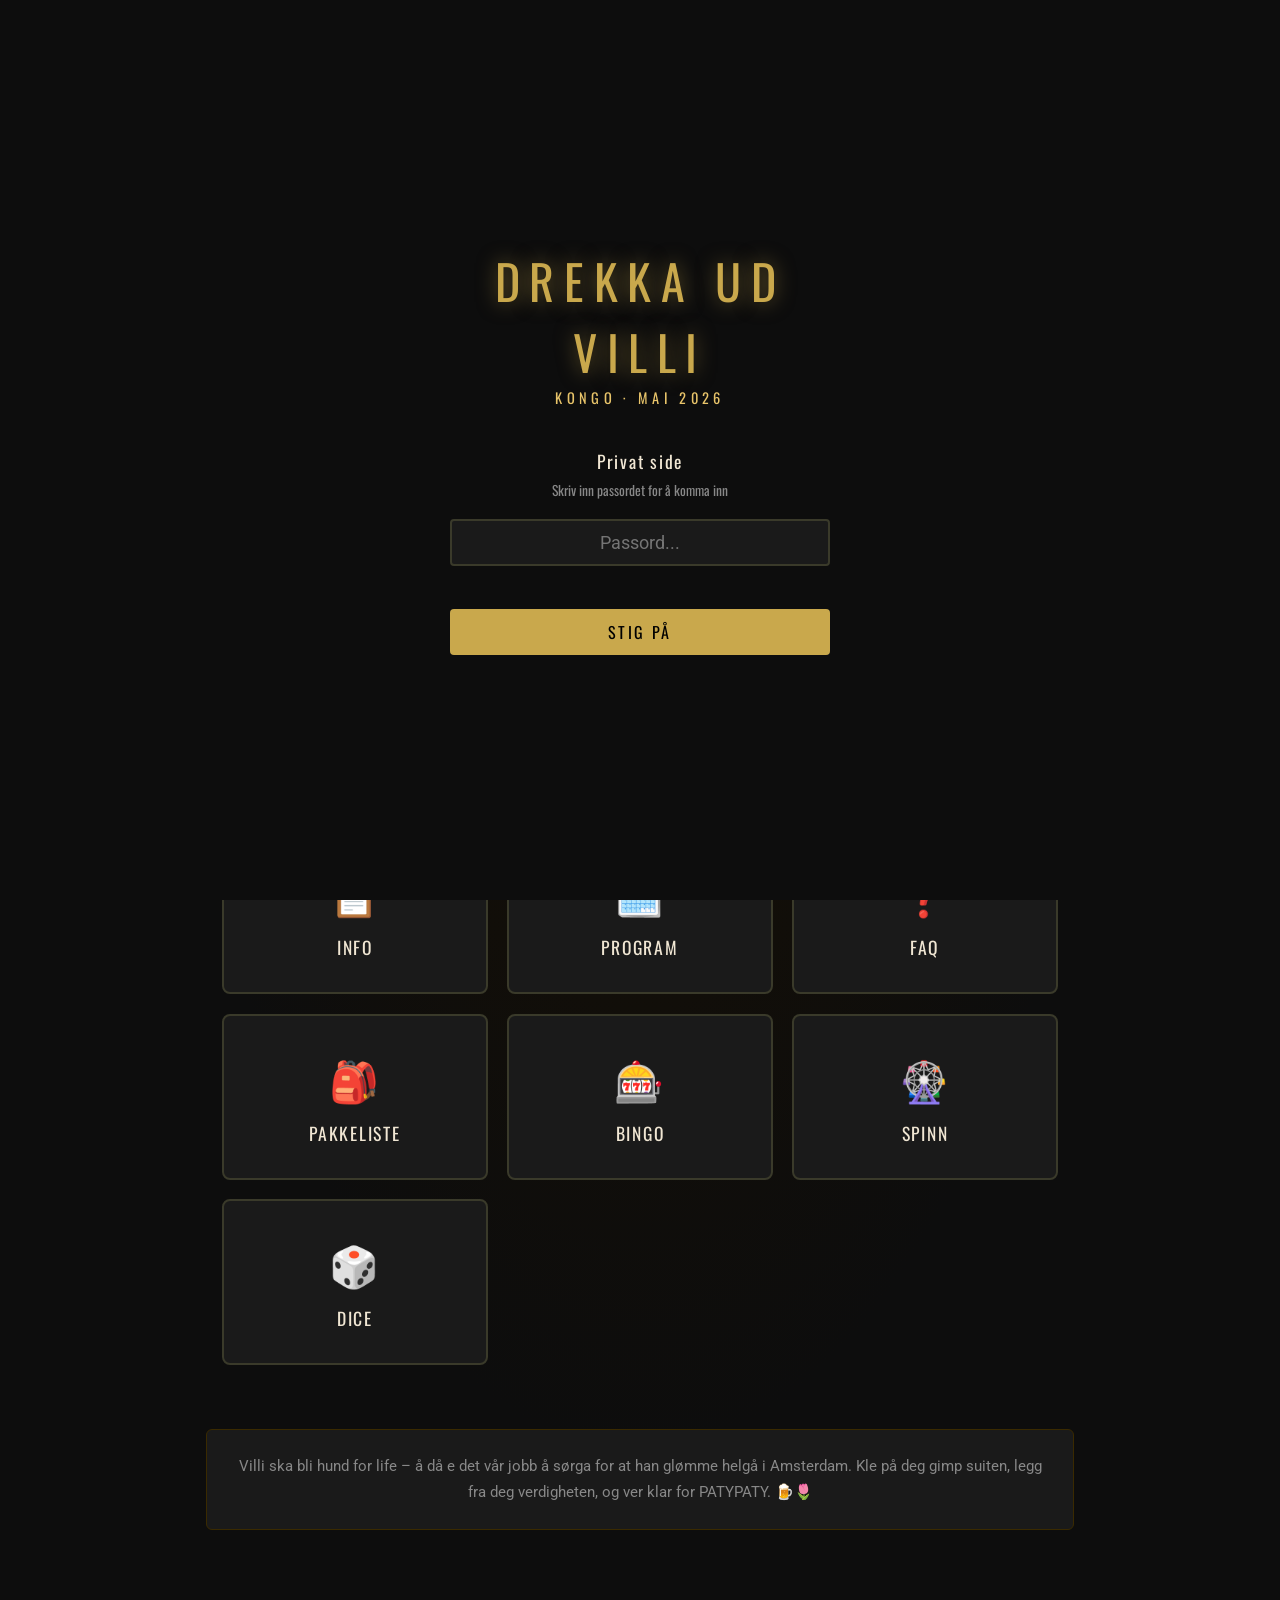
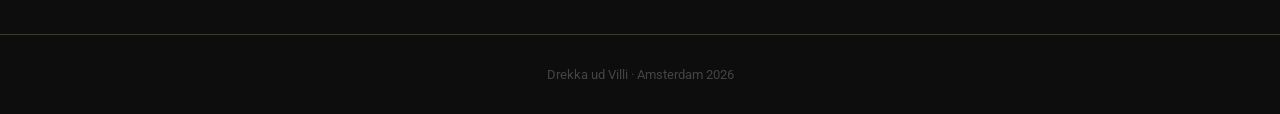
==== index.html @ 0e735f89 "minor tweaks" ====
<!DOCTYPE html>
<html lang="no">
<head>
  <meta charset="UTF-8" />
  <meta name="viewport" content="width=device-width, initial-scale=1.0" />
  <title>Drekka ud Villi</title>
  <link rel="stylesheet" href="style.css" />
</head>
<body>

<header class="site-header">
  <a href="index.html" class="logo-title">Drekka ud Villi</a>
  <div class="logo-subtitle">Amsterdam &nbsp;·&nbsp; April 2026</div>
</header>

<nav>
  <a href="info.html">Info</a>
  <a href="timeline.html">Program</a>
  <a href="pakkeliste.html">Pakkeliste</a>
  <a href="faq.html">FAQ</a>
  <a href="wheel.html">Spinn</a>
  <a href="dice.html">Dice</a>
  <a href="bingo.html">Bingo</a>
</nav>

<!-- Countdown pinned just below nav, outside main padding -->
<div class="countdown-wrap" id="countdownWrap" style="padding:0.8rem 1rem 0;">
  <div class="countdown-label">Oppmøte om</div>
  <div class="countdown-blocks">
    <div class="cd-block"><span id="cdDays">--</span><small>dager</small></div>
    <div class="cd-sep">:</div>
    <div class="cd-block"><span id="cdHours">--</span><small>timer</small></div>
    <div class="cd-sep">:</div>
    <div class="cd-block"><span id="cdMins">--</span><small>min</small></div>
    <div class="cd-sep">:</div>
    <div class="cd-block"><span id="cdSecs">--</span><small>sek</small></div>
  </div>
</div>

<main>
  <div class="hero" style="padding-top:0rem;">
    <div class="subtitle" style="font-size:clamp(1.4rem,4.5vw,2.2rem); margin-bottom:2.5rem;">AAAMMMSTEEER!!</div>

    <!-- Kunngjøringer -->
    <div class="card" style="margin: 0 auto 1.2rem; max-width: 480px; border-color: var(--border); text-align: center;">
      <div style="position:relative; margin-bottom:0.5rem;">
        <h3 style="font-family:'Oswald',sans-serif; font-size:0.75rem; letter-spacing:0.2em; text-transform:uppercase; color:var(--dark-gold); margin:0;">Kunngjøringer</h3>
        <span style="position:absolute; right:0; top:0; font-family:'Oswald',sans-serif; font-size:0.75rem; color:#555;" id="announcementCounter"></span>
      </div>
      <div id="announcementText" style="font-size:0.95rem; color:var(--text-light); line-height:1.6; min-height:2.5em; transition:opacity 0.2s;"></div>
      <div style="display:flex; justify-content:space-between; margin-top:0.75rem;">
        <button onclick="prevAnnouncement()" id="annPrev" style="background:transparent; border:1px solid var(--border); border-radius:4px; color:#666; font-family:'Oswald',sans-serif; font-size:0.85rem; letter-spacing:0.1em; padding:0.25rem 0.75rem; cursor:pointer; transition:all 0.2s;" onmouseover="if(!this.disabled)this.style.borderColor='var(--gold)';this.style.color='var(--gold)';" onmouseout="this.style.borderColor='var(--border)';this.style.color='#666';">← Eldre</button>
        <button onclick="nextAnnouncement()" id="annNext" style="background:transparent; border:1px solid var(--border); border-radius:4px; color:#666; font-family:'Oswald',sans-serif; font-size:0.85rem; letter-spacing:0.1em; padding:0.25rem 0.75rem; cursor:pointer; transition:all 0.2s;" onmouseover="if(!this.disabled)this.style.borderColor='var(--gold)';this.style.color='var(--gold)';" onmouseout="this.style.borderColor='var(--border)';this.style.color='#666';">Nye →</button>
      </div>
    </div>

    <!-- Motivasjons generator -->
    <div class="card" style="margin: 1.5rem auto; max-width: 480px; text-align: center; cursor: pointer; border-color: var(--border);" onclick="newCompliment()" title="Klikk for ny motivasjon">
      <h3 style="font-family:'Oswald',sans-serif; font-size:0.75rem; letter-spacing:0.2em; text-transform:uppercase; color:var(--dark-gold); margin-bottom:0.6rem;">Motivasjons generator</h3>
      <div id="complimentText" style="
        font-family: 'Oswald', sans-serif;
        font-size: 1.1rem;
        letter-spacing: 0.08em;
        color: var(--accent);
        min-height: 1.6em;
        transition: opacity 0.3s;
      "></div>
    </div>

    <!-- Info row -->
    <div class="nav-buttons">
      <a href="info.html" class="nav-btn">
        <span class="btn-icon">📋</span>
        Info
      </a>
      <a href="timeline.html" class="nav-btn">
        <span class="btn-icon">🗓️</span>
        Program
      </a>
      <a href="faq.html" class="nav-btn">
        <span class="btn-icon">❓</span>
        FAQ
      </a>
      <a href="pakkeliste.html" class="nav-btn">
        <span class="btn-icon">🎒</span>
        Pakkeliste
      </a>
      <a href="bingo.html" class="nav-btn">
        <span class="btn-icon">🎰</span>
        Bingo
      </a>
      <a href="wheel.html" class="nav-btn">
        <span class="btn-icon">🎡</span>
        Spinn
      </a>
      <a href="dice.html" class="nav-btn">
        <span class="btn-icon">🎲</span>
        Dice
      </a>
    </div>
  </div>

  <div class="card" style="margin-top:2rem; text-align:center; border-color:#3a2a00;">
    <p style="color:#888; font-size:0.95rem; line-height:1.7;">
      Villi ska bli hund for life – å då e det vår jobb å sørga for at han glømme
      helgå i Amsterdam. Kle på deg gimp suiten, legg fra deg verdigheten, og ver
      klar for PATYPATY. 🍺🌷
    </p>
  </div>
</main>

<footer>Drekka ud Villi · Amsterdam 2026</footer>

<script>
// ---- Kunngjøringer ----
// Legg til nye meldingar NEDST i lista. Øk VISIBLE_ANNOUNCEMENTS for å vise dei.
// Siste melding i lista visast alltid først.
const VISIBLE_ANNOUNCEMENTS = 2; // <-- øk dette talet for å vise fleire meldingar

// { text, ts } — ts format: 'tt:mm, dd.mm.yy'
const ALL_ANNOUNCEMENTS = [
  { text: 'Etti lokte majones', ts: '19:54, 08.03.2026' },
  { text: 'Alle må senda minst ein challenge for villi te ein av forloverene på DM!', ts: '20:14, 08.03.2026' },
  { text: '', ts: '' }, // 3 – fyll inn tekst + ts, øk VISIBLE_ANNOUNCEMENTS til 3
  { text: '', ts: '' }, // 4 – fyll inn tekst + ts, øk VISIBLE_ANNOUNCEMENTS til 4
  { text: '', ts: '' }, // 5
  { text: '', ts: '' }, // 6
  { text: '', ts: '' }, // 7
  { text: '', ts: '' }, // 8
  { text: '', ts: '' }, // 9
  { text: '', ts: '' }, // 10
  { text: '', ts: '' }, // 11
  { text: '', ts: '' }, // 12
];

const VISIBLE = ALL_ANNOUNCEMENTS.slice(0, VISIBLE_ANNOUNCEMENTS).reverse(); // newest first
let annIdx = 0;

function renderAnnouncement() {
  const el = document.getElementById('announcementText');
  el.style.opacity = '0';
  setTimeout(() => {
    const { text, ts } = VISIBLE[annIdx];
    el.innerHTML = `<span>${text}</span>${ts ? `<div style="text-align:right; font-size:0.75rem; color:#555; font-family:'Oswald',sans-serif; letter-spacing:0.05em; margin-top:0.5rem;">${ts}</div>` : ''}`;
    el.style.opacity = '1';
  }, 150);
  document.getElementById('announcementCounter').textContent =
    VISIBLE.length > 1 ? `${annIdx + 1} / ${VISIBLE.length}` : '';
  document.getElementById('annPrev').disabled = annIdx >= VISIBLE.length - 1;
  document.getElementById('annNext').disabled = annIdx <= 0;
  document.getElementById('annPrev').style.opacity = annIdx >= VISIBLE.length - 1 ? '0.3' : '1';
  document.getElementById('annNext').style.opacity = annIdx <= 0 ? '0.3' : '1';
}

function prevAnnouncement() { if (annIdx < VISIBLE.length - 1) { annIdx++; renderAnnouncement(); } }
function nextAnnouncement() { if (annIdx > 0) { annIdx--; renderAnnouncement(); } }

renderAnnouncement();
</script>

<script>
// ---- Compliment generator ----
const COMPLIMENTS = [
  // komplimenter
  'Du e definisjonen på peak male species.',                // 1
  'Du e ein av de kulaste eg kjenne.',                    // 2
  'Du e genuint løyen – ikkje bare litt.',                // 3
  'Folk ser opp te deg, og det e forståelig.',            // 4
  'Du e tøffåre enn toget.',                              // 5
  'Det e ingen andre eg heller vil ha drokke pils med.',  // 6
  'mmm you so big daddy.',                                // 7
  'Tenk å ver så mandige som deg.',                       // 8
  'Folk drømme om å ver deg.',                            // 9
  'Du burde vert model.',                                 // 10
  'Six-Seven.',                                           // 11
  'Du e faktisk ein legende.',                            // 12
  'Du har main character energi bro.',                    // 13
  'Ro deg ner, folk blir misunnelige.',                   // 14
  'Hadde eg hatt din selvtillit hadde eg styrt landet.',  // 15
  'Du konne solgt sand i Sahara.',                        // 16
  'Du e topp 1% menneske.',                               // 17
  'Du går rundt som du har soundtrack i bakgrunnen.',     // 18
  'Du konne fått applaus for å gå inn i et rom.',         // 19
  'Kjøpa auraen din eller?',                             // 20
  'SIGMA BOY.',                                           // 21
  'Du konne overbevist ein fisk om å drukna.',            // 22
  'Du e så mandige at skjegg vokse av respekt.',           // 23

  // Roast
  'Du e faktisk imponerande... på heilt feil måte.',                // 1
  'Du e bevis på at selvtillit ikkje kreve kompetanse.',            // 2
  'Du ser ud som ein som klappe når flyet landet.',                 // 3
  'Du e grunnen te bruksanvisninger finnes.',                         // 4
  'HAHAHA konne lagt te et cruiship i de vikene der!',              // 5
  'Du e ein karakter ass, men ikkje hovedkarakter.',                // 6
  'Du e akkurat dum nok te å tro du e smart.',                      // 7
  'Du e ein mann av mange talenter, ingen av de nyttige.',          // 8
  'Du e ein sterk kandidat te Darwin Awards.',                      // 9
  'Du e typen som lese kommentarfeltet og blir klokere.',           // 10
  'Du ekje heilt dum, bare veldig konsekvent.',                     // 11
  'Du e ein sånn fyr som trykke på knapper for å se ka som skjer.', // 12
  'Du e som ein idé itte 8 pils.',                                  // 13
  'Du e ein slags prototype av menneske.',                          // 14
  'Du e typen som finne nye måter å ta feil på.',                   // 15
  'Du e typen som snuble i flatt terreng.',                         // 16
  'Du e ein spesialutgave ingen bestilte.',                         // 17

  // Drikke
  'CHUGG DE REGA!!!!!',                                  // 1
  'Satan du e tabar, hold kjeft å drikk nå.',              // 2
  'Kem du tror du e, ta deg ein runde.',                  // 3
  'Dette lukte som ein pils situasjon.',                  // 4
  'Drikk nå, tenk seinere.',                              // 5

  // Random
  'Ein krabbe har tatt et valg.',                         // 1

];

const HISTORY_SIZE = 35;
const recentIdxs = [];
let firstRun = true;

function newCompliment() {
  const el = document.getElementById('complimentText');
  let idx;

  if (firstRun) {
    idx = 0;
    firstRun = false;
  } else {
    const available = COMPLIMENTS.map((_, i) => i).filter(i => !recentIdxs.includes(i));
    idx = available[Math.floor(Math.random() * available.length)];
  }

  recentIdxs.push(idx);
  if (recentIdxs.length > HISTORY_SIZE) recentIdxs.shift();

  el.style.opacity = '0';
  setTimeout(() => {
    el.textContent = COMPLIMENTS[idx];
    el.style.opacity = '1';
  }, 200);
}

newCompliment();
</script>

<script>
(function() {
  const TARGET = new Date('2026-04-24T07:00:00');

  function update() {
    const now  = new Date();
    const diff = TARGET - now;

    if (diff <= 0) {
      sessionStorage.setItem('tripStarted', 'true');
      document.getElementById('countdownWrap').innerHTML =
        '<div class="countdown-label" style="font-size:2rem; font-family:\'Oswald\',sans-serif; letter-spacing:0.1em; color:var(--gold); animation:pulse 1s infinite alternate;">it is OOOONNNNNN!</div>';
      return;
    }

    const days  = Math.floor(diff / 86400000);
    const hours = Math.floor((diff % 86400000) / 3600000);
    const mins  = Math.floor((diff % 3600000)  / 60000);
    const secs  = Math.floor((diff % 60000)    / 1000);

    document.getElementById('cdDays').textContent  = String(days).padStart(2,'0');
    document.getElementById('cdHours').textContent = String(hours).padStart(2,'0');
    document.getElementById('cdMins').textContent  = String(mins).padStart(2,'0');
    document.getElementById('cdSecs').textContent  = String(secs).padStart(2,'0');

    setTimeout(update, 1000);
  }

  update();
})();
</script>

<script src="auth.js"></script>
<script>requireGlobalAuth();</script>
</body>
</html>
---- style.css ----
/* ============================================
   DREKKA UT VILLI - Global Styles
   ============================================ */

@import url('https://fonts.googleapis.com/css2?family=Viking&family=Oswald:wght@400;700&family=Roboto:wght@300;400;700&display=swap');

:root {
  --gold: #c9a84c;
  --dark-gold: #8b6914;
  --deep-red: #8b0000;
  --dark-bg: #0d0d0d;
  --card-bg: #1a1a1a;
  --text-light: #f0e6d3;
  --accent: #e8c46a;
  --border: #3a3a2a;
}

* {
  margin: 0;
  padding: 0;
  box-sizing: border-box;
}

body {
  background-color: var(--dark-bg);
  color: var(--text-light);
  font-family: 'Roboto', sans-serif;
  min-height: 100vh;
  background-image:
    radial-gradient(ellipse at top, #1a1000 0%, #0d0d0d 60%);
}

/* ---- Header ---- */
.site-header {
  text-align: center;
  padding: 2rem 1rem 1rem;
  border-bottom: 2px solid var(--gold);
  background: linear-gradient(180deg, #1a0a00 0%, transparent 100%);
}

.site-header .logo-title {
  font-family: 'Oswald', sans-serif;
  font-size: clamp(2rem, 6vw, 4rem);
  color: var(--gold);
  text-shadow: 0 0 20px rgba(201,168,76,0.5), 2px 2px 4px #000;
  letter-spacing: 0.15em;
  text-transform: uppercase;
}

.site-header a.logo-title {
  text-decoration: none;
  cursor: pointer;
}

.site-header a.logo-title:hover {
  color: var(--accent);
}

.site-header .logo-subtitle {
  font-size: clamp(0.8rem, 2vw, 1.1rem);
  color: var(--accent);
  letter-spacing: 0.3em;
  text-transform: uppercase;
  margin-top: 0.3rem;
}

/* ---- Nav Bar ---- */
nav {
  display: flex;
  justify-content: center;
  flex-wrap: wrap;
  gap: 0.5rem;
  padding: 1rem;
  background: rgba(0,0,0,0.4);
  border-bottom: 1px solid var(--border);
}

nav a {
  color: var(--accent);
  text-decoration: none;
  font-family: 'Oswald', sans-serif;
  font-size: 0.95rem;
  letter-spacing: 0.1em;
  text-transform: uppercase;
  padding: 0.4rem 1rem;
  border: 1px solid var(--border);
  border-radius: 3px;
  transition: all 0.2s;
}

nav a:hover, nav a.active {
  background: var(--gold);
  color: #000;
  border-color: var(--gold);
}

/* ---- Main content ---- */
main {
  max-width: 900px;
  margin: 0 auto;
  padding: 2rem 1rem;
}

/* ---- Cards ---- */
.card {
  background: var(--card-bg);
  border: 1px solid var(--border);
  border-radius: 6px;
  padding: 1.5rem;
  margin-bottom: 1.5rem;
}

.card h2 {
  font-family: 'Oswald', sans-serif;
  color: var(--gold);
  font-size: 1.4rem;
  margin-bottom: 1rem;
  letter-spacing: 0.1em;
  text-transform: uppercase;
  border-bottom: 1px solid var(--border);
  padding-bottom: 0.5rem;
}

/* ---- Landing page hero buttons ---- */
.hero {
  text-align: center;
  padding: 3rem 1rem 2rem;
}

.hero h1 {
  font-family: 'Oswald', sans-serif;
  font-size: clamp(2.5rem, 8vw, 5rem);
  color: var(--gold);
  text-shadow: 0 0 30px rgba(201,168,76,0.6), 3px 3px 6px #000;
  letter-spacing: 0.2em;
  text-transform: uppercase;
  line-height: 1.1;
}

.hero .subtitle {
  font-size: clamp(1rem, 3vw, 1.5rem);
  color: var(--accent);
  margin-top: 0.5rem;
  letter-spacing: 0.4em;
  text-transform: uppercase;
}

.hero .dates {
  margin-top: 1rem;
  font-size: 1rem;
  color: #999;
  letter-spacing: 0.15em;
}

.nav-buttons {
  display: grid;
  grid-template-columns: repeat(auto-fit, minmax(200px, 1fr));
  gap: 1.2rem;
  margin-top: 3rem;
}

.nav-btn {
  display: flex;
  flex-direction: column;
  align-items: center;
  justify-content: center;
  padding: 2rem 1rem;
  background: var(--card-bg);
  border: 2px solid var(--border);
  border-radius: 8px;
  text-decoration: none;
  color: var(--text-light);
  font-family: 'Oswald', sans-serif;
  font-size: 1.1rem;
  letter-spacing: 0.1em;
  text-transform: uppercase;
  transition: all 0.25s;
  cursor: pointer;
}

.nav-btn .btn-icon {
  font-size: 2.5rem;
  margin-bottom: 0.75rem;
}

.nav-btn:hover {
  border-color: var(--gold);
  background: rgba(201,168,76,0.1);
  color: var(--gold);
  transform: translateY(-3px);
  box-shadow: 0 6px 20px rgba(201,168,76,0.2);
}

/* ---- Info page ---- */
.info-grid {
  display: grid;
  grid-template-columns: repeat(auto-fit, minmax(260px, 1fr));
  gap: 1.2rem;
}

.info-item {
  display: flex;
  align-items: flex-start;
  gap: 0.75rem;
}

.info-item .icon {
  font-size: 1.5rem;
  flex-shrink: 0;
  margin-top: 0.1rem;
}

.info-item strong {
  color: var(--gold);
  display: block;
  margin-bottom: 0.2rem;
  font-family: 'Oswald', sans-serif;
  letter-spacing: 0.05em;
  text-transform: uppercase;
  font-size: 0.85rem;
}

.cost-table {
  width: 100%;
  border-collapse: collapse;
  margin-top: 0.5rem;
}

.cost-table td {
  padding: 0.5rem 0.75rem;
  border-bottom: 1px solid var(--border);
  font-size: 0.95rem;
}

.cost-table td:last-child {
  text-align: right;
  color: var(--gold);
  font-weight: bold;
}

.cost-table tr:last-child td {
  border-bottom: none;
  font-size: 1.1rem;
  color: var(--accent);
}

/* ---- Timeline ---- */
.timeline-day {
  margin-bottom: 2rem;
}

.timeline-day h2 {
  font-family: 'Oswald', sans-serif;
  color: var(--gold);
  font-size: 1.6rem;
  letter-spacing: 0.15em;
  text-transform: uppercase;
  margin-bottom: 1rem;
  padding-bottom: 0.5rem;
  border-bottom: 2px solid var(--gold);
}

.timeline {
  position: relative;
  padding-left: 2rem;
}

.timeline::before {
  content: '';
  position: absolute;
  left: 0.4rem;
  top: 0;
  bottom: 0;
  width: 2px;
  background: linear-gradient(to bottom, var(--gold), var(--deep-red));
}

.tl-item {
  position: relative;
  padding: 0.6rem 0 0.6rem 1rem;
  border-bottom: 1px solid var(--border);
}

.tl-item:last-child {
  border-bottom: none;
}

.tl-item::before {
  content: '';
  position: absolute;
  left: -1.65rem;
  top: 50%;
  transform: translateY(-50%);
  width: 10px;
  height: 10px;
  background: var(--gold);
  border-radius: 50%;
  border: 2px solid var(--dark-bg);
}

.tl-item.party::before {
  background: var(--deep-red);
  box-shadow: 0 0 8px rgba(139,0,0,0.8);
}

.tl-time {
  font-size: 0.8rem;
  color: #888;
  font-family: 'Oswald', sans-serif;
  letter-spacing: 0.05em;
  margin-bottom: 0.15rem;
}

.tl-event {
  font-size: 1rem;
  color: var(--text-light);
}

.tl-item.party .tl-event {
  color: #ff6666;
  font-weight: bold;
  font-family: 'Oswald', sans-serif;
  letter-spacing: 0.1em;
  font-size: 1.1rem;
}

/* ---- Bingo ---- */
.bingo-container {
  text-align: center;
}

.name-input-section {
  margin-bottom: 2rem;
}

.name-input-section label {
  display: block;
  font-family: 'Oswald', sans-serif;
  font-size: 1rem;
  color: var(--gold);
  letter-spacing: 0.15em;
  text-transform: uppercase;
  margin-bottom: 0.75rem;
}

.name-input-row {
  display: flex;
  justify-content: center;
  gap: 0.75rem;
  flex-wrap: wrap;
}

.name-input-row input {
  padding: 0.6rem 1.2rem;
  background: var(--card-bg);
  border: 2px solid var(--border);
  border-radius: 4px;
  color: var(--text-light);
  font-size: 1.1rem;
  font-family: 'Roboto', sans-serif;
  outline: none;
  transition: border-color 0.2s;
  min-width: 200px;
}

.name-input-row input:focus {
  border-color: var(--gold);
}

.name-input-row button {
  padding: 0.6rem 1.5rem;
  background: var(--gold);
  color: #000;
  border: none;
  border-radius: 4px;
  font-family: 'Oswald', sans-serif;
  font-size: 1rem;
  letter-spacing: 0.1em;
  text-transform: uppercase;
  cursor: pointer;
  transition: background 0.2s;
}

.name-input-row button:hover {
  background: var(--accent);
}

.participant-chips {
  display: flex;
  flex-wrap: wrap;
  justify-content: center;
  gap: 0.4rem;
  margin-bottom: 1.5rem;
}

.chip {
  padding: 0.35rem 0.9rem;
  background: var(--card-bg);
  border: 1px solid var(--border);
  border-radius: 20px;
  font-size: 0.85rem;
  cursor: pointer;
  transition: all 0.2s;
  color: #aaa;
}

.chip:hover {
  border-color: var(--gold);
  color: var(--gold);
}

.bingo-card-wrap {
  display: none;
  width: 100%;
}

.bingo-card-wrap.visible {
  display: block;
  width: 100%;
}

.bingo-player-name {
  font-family: 'Oswald', sans-serif;
  font-size: 1.8rem;
  color: var(--gold);
  letter-spacing: 0.2em;
  text-transform: uppercase;
  margin-bottom: 1rem;
}

.bingo-grid {
  display: grid;
  grid-template-columns: repeat(5, 1fr);
  gap: 4px;
  background: var(--border);
  padding: 4px;
  border-radius: 6px;
  border: 2px solid var(--gold);
  width: 100%;
}

.bingo-header-row {
  display: contents;
}

.bingo-header-cell {
  background: var(--gold);
  color: #000;
  font-family: 'Oswald', sans-serif;
  font-size: 1.3rem;
  font-weight: 700;
  padding: 0.5rem;
  text-align: center;
  border-radius: 3px;
}

.bingo-cell {
  aspect-ratio: 1;
  width: 100%;
  background: var(--card-bg);
  border-radius: 3px;
  display: flex;
  align-items: center;
  justify-content: center;
  font-size: clamp(0.45rem, 2.2vw, 0.7rem);
  font-family: 'Roboto', sans-serif;
  cursor: pointer;
  user-select: none;
  transition: all 0.15s;
  color: var(--text-light);
  text-align: center;
  padding: 3px;
  line-height: 1.2;
  overflow: hidden;
}

.bingo-cell:hover {
  background: rgba(201,168,76,0.15);
}

.bingo-cell.marked {
  background: var(--deep-red);
  color: #fff;
  box-shadow: inset 0 0 10px rgba(0,0,0,0.5);
  text-decoration: line-through;
}

.bingo-cell.free {
  background: rgba(201,168,76,0.12);
  border: 2px solid var(--gold);
  color: var(--accent);
  font-weight: bold;
  cursor: pointer;
}

.bingo-cell.free.marked {
  background: var(--deep-red);
  border: 2px solid var(--gold);
  color: #fff;
  box-shadow: inset 0 0 10px rgba(0,0,0,0.5);
  text-decoration: line-through;
}

.bingo-win-msg {
  display: none;
  margin-top: 1.5rem;
  padding: 1rem;
  background: rgba(139,0,0,0.3);
  border: 2px solid var(--deep-red);
  border-radius: 6px;
  font-family: 'Oswald', sans-serif;
  font-size: 1.5rem;
  letter-spacing: 0.15em;
  color: #ff6666;
  animation: pulse 1s infinite alternate;
}

@keyframes pulse {
  from { opacity: 0.7; }
  to { opacity: 1; }
}

.reset-btn {
  margin-top: 1rem;
  padding: 0.5rem 1.5rem;
  background: transparent;
  border: 1px solid var(--border);
  border-radius: 4px;
  color: #888;
  font-family: 'Oswald', sans-serif;
  font-size: 0.9rem;
  letter-spacing: 0.1em;
  text-transform: uppercase;
  cursor: pointer;
  transition: all 0.2s;
}

.reset-btn:hover {
  border-color: var(--deep-red);
  color: #ff6666;
}

/* ---- Countdown ---- */
.countdown-wrap {
  margin: 1.8rem auto 0;
  text-align: center;
}

.countdown-label {
  font-family: 'Oswald', sans-serif;
  font-size: 0.85rem;
  letter-spacing: 0.25em;
  text-transform: uppercase;
  color: #888;
  margin-bottom: 0.6rem;
}

.countdown-blocks {
  display: inline-flex;
  align-items: center;
  gap: 0.4rem;
}

.cd-block {
  display: flex;
  flex-direction: column;
  align-items: center;
  background: var(--card-bg);
  border: 1px solid var(--border);
  border-radius: 6px;
  padding: 0.6rem 1rem;
  min-width: 64px;
}

.cd-block span {
  font-family: 'Oswald', sans-serif;
  font-size: clamp(1.6rem, 5vw, 2.4rem);
  color: var(--gold);
  line-height: 1;
  letter-spacing: 0.05em;
}

.cd-block small {
  font-size: 0.65rem;
  color: #666;
  letter-spacing: 0.15em;
  text-transform: uppercase;
  margin-top: 0.25rem;
}

.cd-sep {
  font-family: 'Oswald', sans-serif;
  font-size: 1.8rem;
  color: var(--dark-gold);
  line-height: 1;
  margin-bottom: 1rem;
}

/* ---- Footer ---- */
footer {
  text-align: center;
  padding: 2rem;
  color: #444;
  font-size: 0.8rem;
  border-top: 1px solid var(--border);
  margin-top: 3rem;
}

/* ---- Responsive ---- */
@media (max-width: 480px) {
  .nav-buttons {
    grid-template-columns: 1fr 1fr;
  }
}
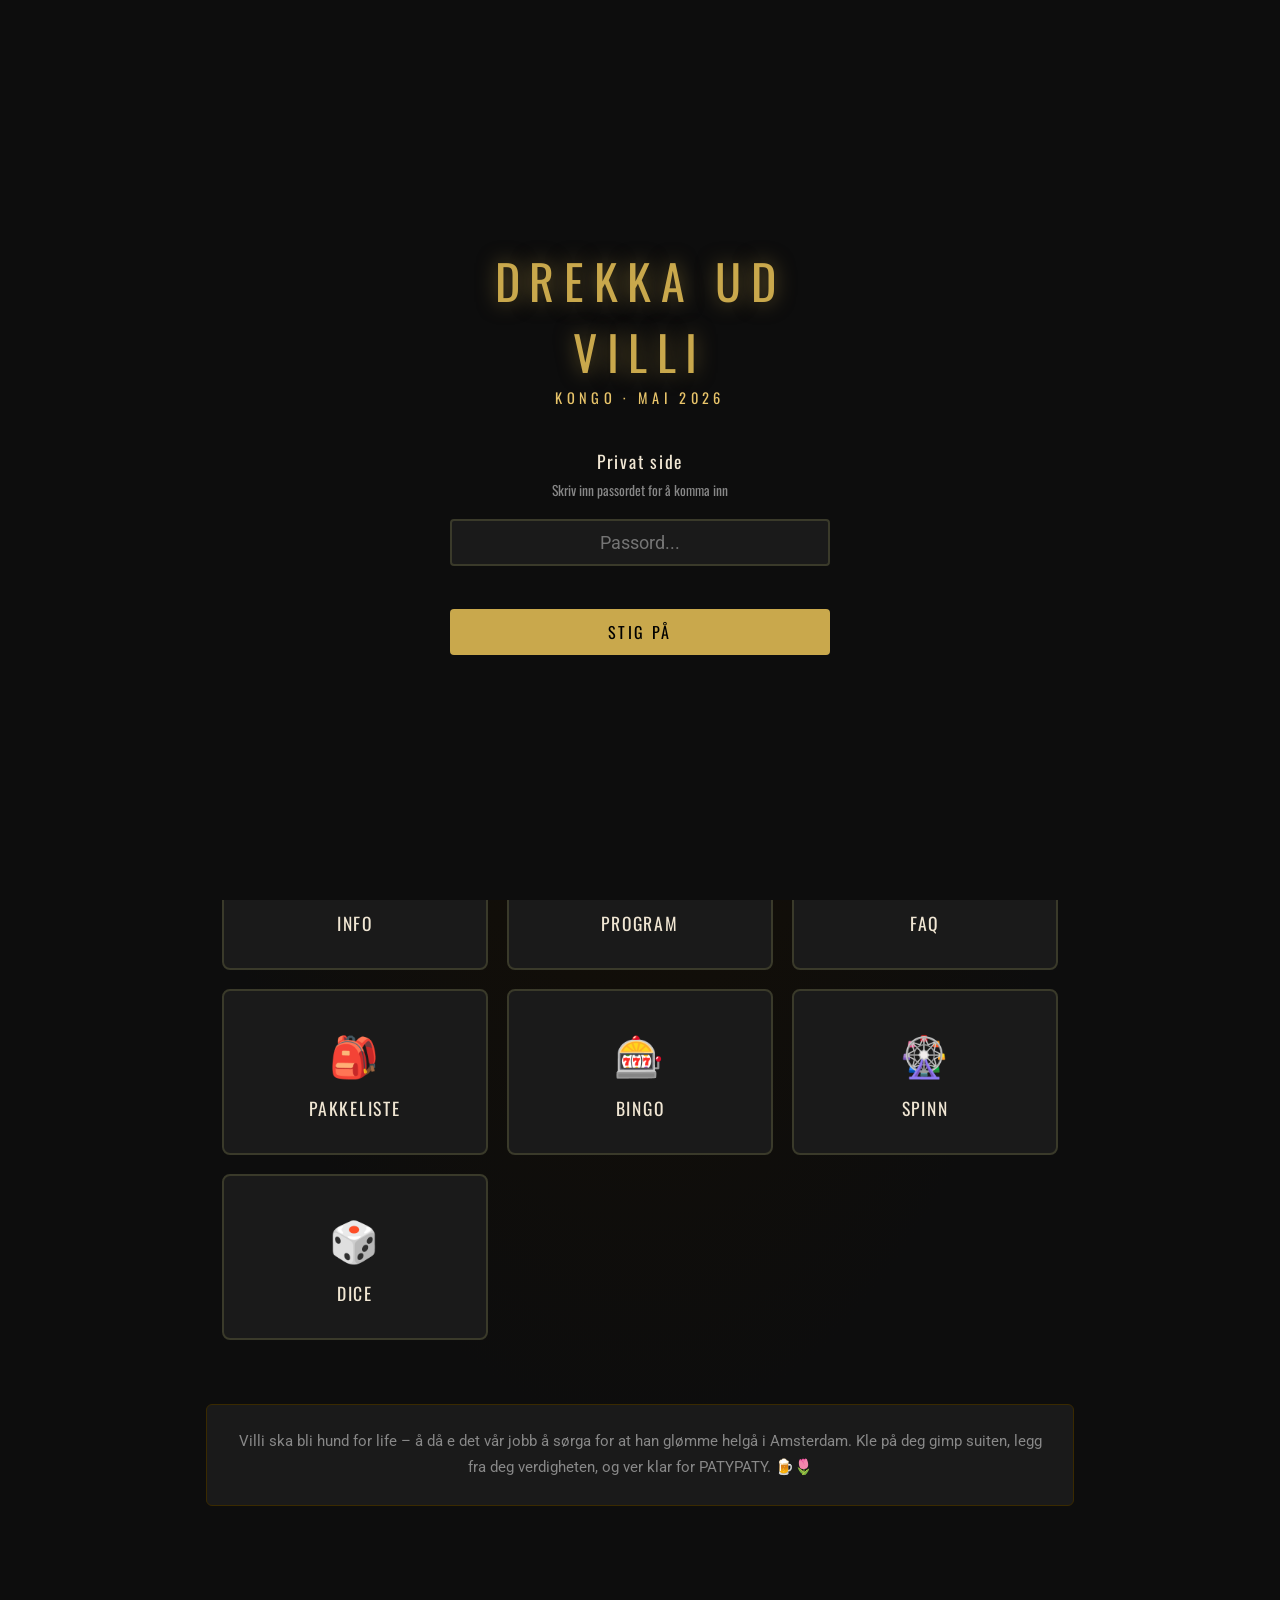
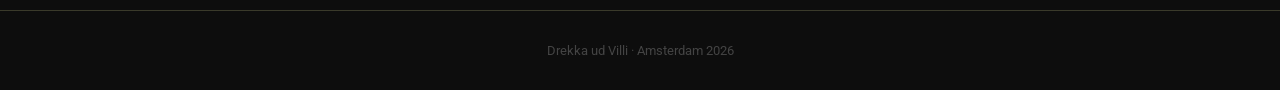
==== commit 38ae7339: "kunngjøring" ====
--- a/index.html
+++ b/index.html
@@ -115,13 +115,13 @@
 // ---- Kunngjøringer ----
 // Legg til nye meldingar NEDST i lista. Øk VISIBLE_ANNOUNCEMENTS for å vise dei.
 // Siste melding i lista visast alltid først.
-const VISIBLE_ANNOUNCEMENTS = 2; // <-- øk dette talet for å vise fleire meldingar
+const VISIBLE_ANNOUNCEMENTS = 3; // <-- øk dette talet for å vise fleire meldingar
 
 // { text, ts } — ts format: 'tt:mm, dd.mm.yy'
 const ALL_ANNOUNCEMENTS = [
   { text: 'Etti lokte majones', ts: '19:54, 08.03.2026' },
   { text: 'Alle må senda minst ein challenge for villi te ein av forloverene på DM!', ts: '20:14, 08.03.2026' },
-  { text: '', ts: '' }, // 3 – fyll inn tekst + ts, øk VISIBLE_ANNOUNCEMENTS til 3
+  { text: 'Vippsa meg penger for shoutout, 1 925 NOK te 41223752', ts: '22:12, 17.04.2026' }, // 3 – fyll inn tekst + ts, øk VISIBLE_ANNOUNCEMENTS til 3
   { text: '', ts: '' }, // 4 – fyll inn tekst + ts, øk VISIBLE_ANNOUNCEMENTS til 4
   { text: '', ts: '' }, // 5
   { text: '', ts: '' }, // 6
@@ -248,7 +248,7 @@
 
 <script>
 (function() {
-  const TARGET = new Date('2026-04-24T07:00:00');
+  const TARGET = new Date('2026-04-24T07:45:00');
 
   function update() {
     const now  = new Date();
--- a/style.css
+++ b/style.css
@@ -236,6 +236,7 @@
   text-align: right;
   color: var(--gold);
   font-weight: bold;
+  white-space: nowrap;
 }
 
 .cost-table tr:last-child td {
